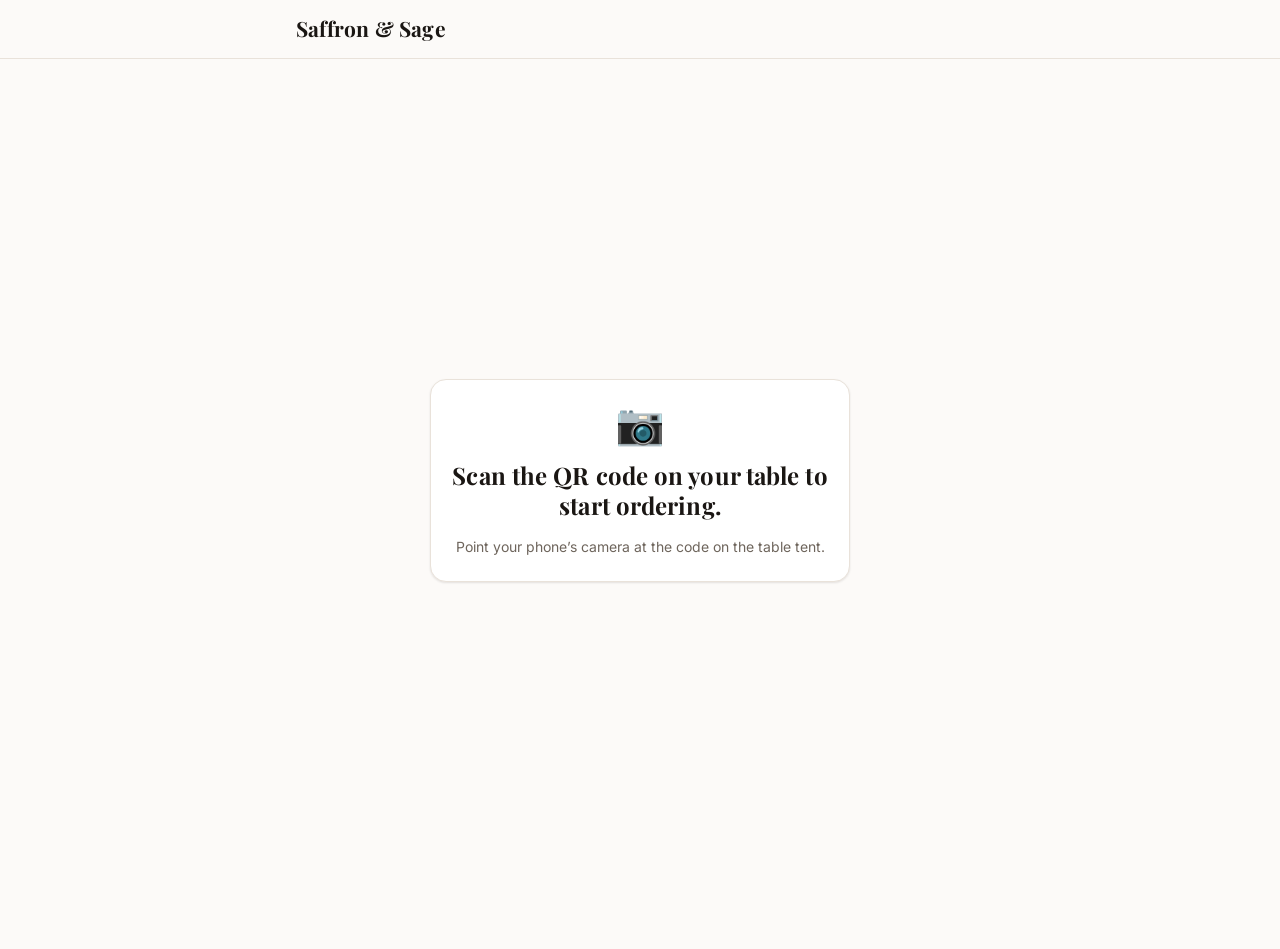
==== src/main/resources/static/customer/index.html @ c3baa916 "Initial commit: QR restaurant table-ordering system (RDBMS + Java OOP) Spring Boot 3 + Spring JDBC J" ====
<!DOCTYPE html>
<html lang="en">
<head>
  <meta charset="utf-8" />
  <meta name="viewport" content="width=device-width, initial-scale=1, viewport-fit=cover" />
  <meta name="color-scheme" content="light" />
  <meta name="theme-color" content="#C2410C" />
  <title>Order at your table · Saffron &amp; Sage</title>
  <link rel="stylesheet" href="../fonts/fonts.css" />
  <link rel="stylesheet" href="styles.css" />
</head>
<body data-screen="loading">
  <a class="skip-link" href="#main">Skip to content</a>

  <header class="app-header">
    <div class="app-header__inner">
      <p class="brand">Saffron &amp; Sage</p>
      <p class="table-pill" id="table-label"></p>
    </div>
  </header>

  <div class="banner" id="global-banner" role="alert" hidden>
    <span class="banner__text" id="global-banner-text"></span>
    <button class="btn btn--ghost btn--sm" id="global-banner-retry" type="button" hidden>Retry</button>
  </div>

  <main class="main" id="main">
    <!-- Loading -->
    <section class="screen screen--center" id="screen-loading">
      <div class="spinner" role="status" aria-label="Loading your table"></div>
      <p class="muted">Loading your table…</p>
    </section>

    <!-- No table token in the URL -->
    <section class="screen screen--center" id="screen-scan" hidden>
      <div class="empty-card">
        <p class="empty-card__emoji" aria-hidden="true">📷</p>
        <h1 class="screen-title">Scan the QR code on your table to start ordering.</h1>
        <p class="muted">Point your phone’s camera at the code on the table tent.</p>
      </div>
    </section>

    <!-- Fatal problem (invalid QR, unreachable server) -->
    <section class="screen screen--center" id="screen-error" hidden>
      <div class="empty-card">
        <p class="empty-card__emoji" aria-hidden="true">⚠️</p>
        <h1 class="screen-title" id="fatal-title">Something went wrong</h1>
        <p class="muted" id="fatal-text"></p>
        <button class="btn btn--primary" id="fatal-retry" type="button">Retry</button>
      </div>
    </section>

    <!-- Menu -->
    <section class="screen" id="screen-menu" hidden>
      <div class="menu-sticky">
        <div class="menu-toolbar">
          <label class="search" for="menu-search">
            <span class="search__icon" aria-hidden="true">🔍</span>
            <input class="search__input" id="menu-search" type="search" placeholder="Search dishes…"
                   autocomplete="off" enterkeyhint="search" />
          </label>
        </div>
        <div class="tabs" id="menu-tabs" role="tablist" aria-label="Menu categories"></div>
      </div>
      <div class="menu-list" id="menu-list" role="tabpanel" aria-label="Menu items"></div>
    </section>

    <!-- Order tracking -->
    <section class="screen" id="screen-tracking" hidden>
      <div class="track-head">
        <p class="eyebrow" id="track-table"></p>
        <h1 class="screen-title" id="track-title">Your order</h1>
        <p class="muted" id="track-subtitle"></p>
      </div>

      <div class="callout callout--danger" id="track-cancelled" role="alert" hidden>
        <p class="callout__title">This order was cancelled</p>
        <p class="muted">If this was unexpected, please speak to a member of staff.</p>
      </div>

      <ol class="steps" id="track-stepper" aria-label="Order progress"></ol>

      <div class="card">
        <h2 class="card__title">Items</h2>
        <ul class="order-lines" id="track-items"></ul>
        <div class="total-row">
          <span>Total</span>
          <span class="total-row__value" id="track-total">₹0.00</span>
        </div>
        <p class="notes-out" id="track-notes" hidden></p>
      </div>

      <div class="track-actions">
        <button class="btn btn--ghost btn--block" id="btn-order-more" type="button">Order More</button>
        <button class="btn btn--primary btn--block" id="btn-request-bill" type="button">Request Bill</button>
      </div>
    </section>
  </main>

  <!-- Sticky cart bar -->
  <footer class="cart-bar" id="cart-bar" hidden>
    <button class="cart-bar__inner" id="cart-bar-open" type="button" aria-haspopup="dialog">
      <span class="cart-bar__count" id="cart-count">0 items</span>
      <span class="cart-bar__cta">View cart</span>
      <span class="cart-bar__total" id="cart-total" aria-live="polite">₹0.00</span>
    </button>
  </footer>

  <!-- Cart drawer -->
  <div class="scrim" id="cart-scrim"></div>
  <aside class="drawer" id="cart-drawer" role="dialog" aria-modal="true"
         aria-labelledby="cart-title" aria-hidden="true">
    <div class="drawer__grip" aria-hidden="true"></div>
    <header class="drawer__head">
      <h2 class="drawer__title" id="cart-title">Your cart</h2>
      <button class="icon-btn" id="cart-close" type="button" aria-label="Close cart">✕</button>
    </header>
    <div class="drawer__body">
      <div class="inline-error" id="cart-error" role="alert" hidden>
        <p class="inline-error__text" id="cart-error-text"></p>
        <button class="btn btn--ghost btn--sm" id="cart-error-retry" type="button" hidden>Retry</button>
      </div>
      <p class="muted cart-empty" id="cart-empty" hidden>Your cart is empty.</p>
      <ul class="cart-lines" id="cart-lines"></ul>
      <div class="field">
        <label class="field__label" for="special-notes">Special instructions</label>
        <textarea class="field__input" id="special-notes" maxlength="255" rows="3"
                  placeholder="Allergies, spice level, serving notes…"></textarea>
        <p class="field__hint"><span id="notes-count">0</span>/255 characters</p>
      </div>
    </div>
    <footer class="drawer__foot">
      <div class="total-row">
        <span>Total</span>
        <span class="total-row__value" id="cart-foot-total" aria-live="polite">₹0.00</span>
      </div>
      <button class="btn btn--primary btn--block" id="place-order" type="button">Place Order</button>
    </footer>
  </aside>

  <!-- Bill preview panel -->
  <div class="scrim" id="bill-scrim"></div>
  <aside class="drawer drawer--right" id="bill-panel" role="dialog" aria-modal="true"
         aria-labelledby="bill-title" aria-hidden="true">
    <header class="drawer__head">
      <h2 class="drawer__title" id="bill-title">Request the bill</h2>
      <button class="icon-btn" id="bill-close" type="button" aria-label="Close">✕</button>
    </header>
    <div class="drawer__body">
      <div class="callout callout--ok">
        <p class="callout__title">A member of staff has been notified</p>
        <p class="muted">Your bill will be brought to the table shortly.</p>
      </div>
      <ul class="bill-lines" id="bill-lines"></ul>
      <div class="bill-totals" id="bill-totals" hidden>
        <div class="total-row"><span>Subtotal</span><span id="bill-subtotal">₹0.00</span></div>
        <div class="total-row"><span>GST (5%)</span><span id="bill-gst">₹0.00</span></div>
        <div class="total-row total-row--grand"><span>Grand total</span><span id="bill-grand">₹0.00</span></div>
      </div>
      <p class="muted" id="bill-status">Loading your orders…</p>
      <p class="callout callout--warn">Preview only — the final bill is issued by staff.</p>
    </div>
  </aside>

  <script src="app.js" defer></script>
</body>
</html>
---- src/main/resources/static/fonts/fonts.css ----
﻿/* Local font bundle - Google Fonts woff2 files vendored locally so the app works offline. */
@font-face {
  font-family: 'Inter';
  font-style: normal;
  font-weight: 400;
  font-display: swap;
  src: url(inter-latin-ext-1.woff2) format('woff2');
  unicode-range: U+0100-02BA, U+02BD-02C5, U+02C7-02CC, U+02CE-02D7, U+02DD-02FF, U+0304, U+0308, U+0329, U+1D00-1DBF, U+1E00-1E9F, U+1EF2-1EFF, U+2020, U+20A0-20AB, U+20AD-20C4, U+2113, U+2C60-2C7F, U+A720-A7FF;
}
@font-face {
  font-family: 'Inter';
  font-style: normal;
  font-weight: 400;
  font-display: swap;
  src: url(inter-latin-2.woff2) format('woff2');
  unicode-range: U+0000-00FF, U+0131, U+0152-0153, U+02BB-02BC, U+02C6, U+02DA, U+02DC, U+0304, U+0308, U+0329, U+2000-206F, U+20AC, U+2122, U+2191, U+2193, U+2212, U+2215, U+FEFF, U+FFFD;
}
@font-face {
  font-family: 'Inter';
  font-style: normal;
  font-weight: 500;
  font-display: swap;
  src: url(inter-latin-ext-3.woff2) format('woff2');
  unicode-range: U+0100-02BA, U+02BD-02C5, U+02C7-02CC, U+02CE-02D7, U+02DD-02FF, U+0304, U+0308, U+0329, U+1D00-1DBF, U+1E00-1E9F, U+1EF2-1EFF, U+2020, U+20A0-20AB, U+20AD-20C4, U+2113, U+2C60-2C7F, U+A720-A7FF;
}
@font-face {
  font-family: 'Inter';
  font-style: normal;
  font-weight: 500;
  font-display: swap;
  src: url(inter-latin-4.woff2) format('woff2');
  unicode-range: U+0000-00FF, U+0131, U+0152-0153, U+02BB-02BC, U+02C6, U+02DA, U+02DC, U+0304, U+0308, U+0329, U+2000-206F, U+20AC, U+2122, U+2191, U+2193, U+2212, U+2215, U+FEFF, U+FFFD;
}
@font-face {
  font-family: 'Inter';
  font-style: normal;
  font-weight: 600;
  font-display: swap;
  src: url(inter-latin-ext-5.woff2) format('woff2');
  unicode-range: U+0100-02BA, U+02BD-02C5, U+02C7-02CC, U+02CE-02D7, U+02DD-02FF, U+0304, U+0308, U+0329, U+1D00-1DBF, U+1E00-1E9F, U+1EF2-1EFF, U+2020, U+20A0-20AB, U+20AD-20C4, U+2113, U+2C60-2C7F, U+A720-A7FF;
}
@font-face {
  font-family: 'Inter';
  font-style: normal;
  font-weight: 600;
  font-display: swap;
  src: url(inter-latin-6.woff2) format('woff2');
  unicode-range: U+0000-00FF, U+0131, U+0152-0153, U+02BB-02BC, U+02C6, U+02DA, U+02DC, U+0304, U+0308, U+0329, U+2000-206F, U+20AC, U+2122, U+2191, U+2193, U+2212, U+2215, U+FEFF, U+FFFD;
}
@font-face {
  font-family: 'Inter';
  font-style: normal;
  font-weight: 700;
  font-display: swap;
  src: url(inter-latin-ext-7.woff2) format('woff2');
  unicode-range: U+0100-02BA, U+02BD-02C5, U+02C7-02CC, U+02CE-02D7, U+02DD-02FF, U+0304, U+0308, U+0329, U+1D00-1DBF, U+1E00-1E9F, U+1EF2-1EFF, U+2020, U+20A0-20AB, U+20AD-20C4, U+2113, U+2C60-2C7F, U+A720-A7FF;
}
@font-face {
  font-family: 'Inter';
  font-style: normal;
  font-weight: 700;
  font-display: swap;
  src: url(inter-latin-8.woff2) format('woff2');
  unicode-range: U+0000-00FF, U+0131, U+0152-0153, U+02BB-02BC, U+02C6, U+02DA, U+02DC, U+0304, U+0308, U+0329, U+2000-206F, U+20AC, U+2122, U+2191, U+2193, U+2212, U+2215, U+FEFF, U+FFFD;
}
@font-face {
  font-family: 'Inter';
  font-style: normal;
  font-weight: 800;
  font-display: swap;
  src: url(inter-latin-ext-9.woff2) format('woff2');
  unicode-range: U+0100-02BA, U+02BD-02C5, U+02C7-02CC, U+02CE-02D7, U+02DD-02FF, U+0304, U+0308, U+0329, U+1D00-1DBF, U+1E00-1E9F, U+1EF2-1EFF, U+2020, U+20A0-20AB, U+20AD-20C4, U+2113, U+2C60-2C7F, U+A720-A7FF;
}
@font-face {
  font-family: 'Inter';
  font-style: normal;
  font-weight: 800;
  font-display: swap;
  src: url(inter-latin-10.woff2) format('woff2');
  unicode-range: U+0000-00FF, U+0131, U+0152-0153, U+02BB-02BC, U+02C6, U+02DA, U+02DC, U+0304, U+0308, U+0329, U+2000-206F, U+20AC, U+2122, U+2191, U+2193, U+2212, U+2215, U+FEFF, U+FFFD;
}
@font-face {
  font-family: 'Playfair Display';
  font-style: normal;
  font-weight: 600;
  font-display: swap;
  src: url(playfair-latin-ext-1.woff2) format('woff2');
  unicode-range: U+0100-02BA, U+02BD-02C5, U+02C7-02CC, U+02CE-02D7, U+02DD-02FF, U+0304, U+0308, U+0329, U+1D00-1DBF, U+1E00-1E9F, U+1EF2-1EFF, U+2020, U+20A0-20AB, U+20AD-20C4, U+2113, U+2C60-2C7F, U+A720-A7FF;
}
@font-face {
  font-family: 'Playfair Display';
  font-style: normal;
  font-weight: 600;
  font-display: swap;
  src: url(playfair-latin-2.woff2) format('woff2');
  unicode-range: U+0000-00FF, U+0131, U+0152-0153, U+02BB-02BC, U+02C6, U+02DA, U+02DC, U+0304, U+0308, U+0329, U+2000-206F, U+20AC, U+2122, U+2191, U+2193, U+2212, U+2215, U+FEFF, U+FFFD;
}
@font-face {
  font-family: 'Playfair Display';
  font-style: normal;
  font-weight: 700;
  font-display: swap;
  src: url(playfair-latin-ext-3.woff2) format('woff2');
  unicode-range: U+0100-02BA, U+02BD-02C5, U+02C7-02CC, U+02CE-02D7, U+02DD-02FF, U+0304, U+0308, U+0329, U+1D00-1DBF, U+1E00-1E9F, U+1EF2-1EFF, U+2020, U+20A0-20AB, U+20AD-20C4, U+2113, U+2C60-2C7F, U+A720-A7FF;
}
@font-face {
  font-family: 'Playfair Display';
  font-style: normal;
  font-weight: 700;
  font-display: swap;
  src: url(playfair-latin-4.woff2) format('woff2');
  unicode-range: U+0000-00FF, U+0131, U+0152-0153, U+02BB-02BC, U+02C6, U+02DA, U+02DC, U+0304, U+0308, U+0329, U+2000-206F, U+20AC, U+2122, U+2191, U+2193, U+2212, U+2215, U+FEFF, U+FFFD;
}
---- src/main/resources/static/customer/styles.css ----
/* ==========================================================================
   Saffron & Sage — customer table-ordering UI
   Mobile-first. One accent colour, an 8px spacing scale, soft shadows,
   sticky header + cart bar, safe-area insets, >=44px touch targets.
   ========================================================================== */

/* ---------- Design tokens ---------- */
:root {
  /* The single accent colour (warm terracotta) */
  --accent: #C2410C;
  --accent-strong: #9A3412;
  --accent-tint: #FBEDE6;
  --on-accent: #FFFFFF;

  /* Surfaces and text */
  --bg: #FCFAF8;
  --surface: #FFFFFF;
  --surface-2: #F4F0EC;
  --text: #1A1613;
  --text-muted: #6E655C;
  --border: #E9E2DA;

  /* Semantic status colours (not the accent) */
  --veg: #14652F;
  --veg-bg: #E4F4EA;
  --nonveg: #B42318;
  --nonveg-bg: #FCEBE9;
  --neutral: #57534E;
  --neutral-bg: #F0EDE9;
  --danger-bg: #FCEBE9;
  --danger-text: #912018;
  --ok-bg: #E4F4EA;
  --ok-text: #14652F;
  --warn-bg: #FFF6E5;
  --warn-text: #8A5A00;

  /* 8px spacing scale */
  --space-1: 8px;
  --space-2: 16px;
  --space-3: 24px;
  --space-4: 32px;
  --space-5: 40px;
  --space-6: 48px;
  --space-7: 56px;
  --space-8: 64px;
  --space-half: 4px;

  /* Radii */
  --radius-sm: 8px;
  --radius: 12px;
  --radius-lg: 16px;
  --radius-pill: 999px;

  /* Soft shadows */
  --shadow-sm: 0 1px 2px rgba(26, 22, 19, .06), 0 1px 3px rgba(26, 22, 19, .05);
  --shadow-md: 0 6px 16px rgba(26, 22, 19, .10);
  --shadow-lg: 0 16px 40px rgba(26, 22, 19, .18);

  --header-h: 58px;
  --maxw: 720px;
  --cartbar-h: 76px;
}

/* ---------- Reset / base ---------- */
*, *::before, *::after { box-sizing: border-box; }
[hidden] { display: none !important; }

html, body { height: 100%; }

body {
  margin: 0;
  background: var(--bg);
  color: var(--text);
  font-family: 'Inter', system-ui, -apple-system, 'Segoe UI', sans-serif;
  font-size: 16px;
  line-height: 1.5;
  -webkit-text-size-adjust: 100%;
  -webkit-font-smoothing: antialiased;
}

h1, h2, h3, p, ul, ol, figure { margin: 0; }
ul, ol { padding: 0; list-style: none; }
button { font: inherit; color: inherit; }
img { max-width: 100%; display: block; }

:focus-visible {
  outline: 3px solid var(--accent);
  outline-offset: 2px;
  border-radius: var(--radius-sm);
}

.muted { color: var(--text-muted); font-size: 14px; }

.skip-link {
  position: absolute;
  left: var(--space-2);
  top: -100px;
  z-index: 100;
  background: var(--accent);
  color: var(--on-accent);
  padding: var(--space-1) var(--space-2);
  border-radius: var(--radius);
  text-decoration: none;
  transition: top .15s ease;
}
.skip-link:focus { top: var(--space-2); }

/* ---------- Header ---------- */
.app-header {
  position: sticky;
  top: 0;
  z-index: 30;
  background: rgba(252, 250, 248, .92);
  backdrop-filter: blur(10px);
  border-bottom: 1px solid var(--border);
  padding-top: env(safe-area-inset-top);
}
.app-header__inner {
  max-width: var(--maxw);
  margin: 0 auto;
  min-height: var(--header-h);
  padding: 0 var(--space-2);
  display: flex;
  align-items: center;
  justify-content: space-between;
  gap: var(--space-2);
}
.brand {
  font-family: 'Playfair Display', Georgia, serif;
  font-weight: 700;
  font-size: 21px;
  letter-spacing: .2px;
  color: var(--text);
}
.table-pill {
  font-size: 13px;
  font-weight: 600;
  color: var(--accent);
  background: var(--accent-tint);
  padding: 5px 12px;
  border-radius: var(--radius-pill);
  white-space: nowrap;
}
.table-pill:empty { display: none; }

/* ---------- Global banner ---------- */
.banner {
  position: sticky;
  top: calc(var(--header-h) + env(safe-area-inset-top));
  z-index: 25;
  display: flex;
  align-items: center;
  gap: var(--space-1);
  max-width: calc(var(--maxw) - var(--space-4));
  margin: var(--space-1) auto 0;
  padding: var(--space-1) var(--space-2);
  background: var(--danger-bg);
  color: var(--danger-text);
  border: 1px solid rgba(180, 35, 24, .18);
  border-radius: var(--radius);
  box-shadow: var(--shadow-sm);
  font-size: 14px;
}
.banner__text { flex: 1; }

/* ---------- Layout ---------- */
.main {
  max-width: var(--maxw);
  margin: 0 auto;
  padding: var(--space-2) var(--space-2) var(--space-8);
}
body[data-screen="menu"] .main { padding-bottom: calc(var(--cartbar-h) + var(--space-4)); }

.screen--center {
  min-height: calc(100dvh - var(--header-h) - var(--space-4) - env(safe-area-inset-top));
  display: flex;
  flex-direction: column;
  align-items: center;
  justify-content: center;
  text-align: center;
  gap: var(--space-2);
}

.screen-title {
  font-family: 'Playfair Display', Georgia, serif;
  font-weight: 700;
  font-size: 24px;
  line-height: 1.25;
  letter-spacing: .1px;
}
.eyebrow {
  font-size: 13px;
  font-weight: 600;
  letter-spacing: .06em;
  text-transform: uppercase;
  color: var(--accent);
  margin-bottom: var(--space-half);
}
.track-head { margin-bottom: var(--space-3); }
.track-head .muted { margin-top: var(--space-half); }

.empty-card {
  background: var(--surface);
  border: 1px solid var(--border);
  border-radius: var(--radius-lg);
  box-shadow: var(--shadow-sm);
  padding: var(--space-3) var(--space-2);
  display: flex;
  flex-direction: column;
  align-items: center;
  gap: var(--space-2);
  max-width: 420px;
}
.empty-card__emoji { font-size: 40px; line-height: 1; }

.spinner {
  width: 34px;
  height: 34px;
  border-radius: 50%;
  border: 3px solid var(--accent-tint);
  border-top-color: var(--accent);
  animation: spin .8s linear infinite;
}
@keyframes spin { to { transform: rotate(360deg); } }

/* ---------- Buttons ---------- */
.btn {
  display: inline-flex;
  align-items: center;
  justify-content: center;
  gap: var(--space-half);
  min-height: 44px;
  padding: 0 var(--space-2);
  border-radius: var(--radius);
  border: 1px solid transparent;
  background: var(--surface-2);
  color: var(--text);
  font-weight: 600;
  font-size: 15px;
  line-height: 1;
  cursor: pointer;
  transition: background-color .15s ease, border-color .15s ease, opacity .15s ease;
}
.btn--primary { background: var(--accent); color: var(--on-accent); }
.btn--primary:hover { background: var(--accent-strong); }
.btn--ghost { background: var(--surface); border-color: var(--border); }
.btn--ghost:hover { background: var(--surface-2); }
.btn--block { width: 100%; }
.btn--sm { min-height: 44px; padding: 0 var(--space-1); font-size: 14px; }
.btn:disabled { opacity: .55; cursor: default; }

.icon-btn {
  display: inline-flex;
  align-items: center;
  justify-content: center;
  width: 44px;
  height: 44px;
  border: none;
  border-radius: var(--radius-pill);
  background: transparent;
  color: var(--text-muted);
  font-size: 18px;
  cursor: pointer;
  transition: background-color .15s ease, color .15s ease;
}
.icon-btn:hover { background: var(--surface-2); color: var(--text); }

/* ---------- Menu ---------- */
.menu-sticky {
  position: sticky;
  top: calc(var(--header-h) + env(safe-area-inset-top));
  z-index: 12;
  background: var(--bg);
  padding-top: var(--space-2);
  margin: 0 calc(var(--space-2) * -1);
  padding-inline: var(--space-2);
  border-bottom: 1px solid var(--border);
}

.menu-toolbar { margin-bottom: var(--space-1); }

.search {
  display: flex;
  align-items: center;
  gap: var(--space-1);
  background: var(--surface);
  border: 1px solid var(--border);
  border-radius: var(--radius);
  padding: 0 var(--space-2);
  min-height: 48px;
  box-shadow: var(--shadow-sm);
}
.search__icon { font-size: 15px; opacity: .7; }
.search__input {
  flex: 1;
  min-width: 0;
  border: none;
  background: transparent;
  font: inherit;
  color: var(--text);
  padding: var(--space-1) 0;
}
.search__input:focus { outline: none; }
.search:focus-within { border-color: var(--accent); box-shadow: 0 0 0 3px var(--accent-tint); }

.tabs {
  display: flex;
  gap: var(--space-1);
  overflow-x: auto;
  padding: var(--space-1) 0;
  scrollbar-width: none;
  -webkit-overflow-scrolling: touch;
}
.tabs::-webkit-scrollbar { display: none; }
.tab {
  flex: 0 0 auto;
  min-height: 40px;
  padding: 0 var(--space-2);
  display: inline-flex;
  align-items: center;
  border-radius: var(--radius-pill);
  border: 1px solid var(--border);
  background: var(--surface);
  color: var(--text-muted);
  font-size: 14px;
  font-weight: 600;
  white-space: nowrap;
  cursor: pointer;
  transition: background-color .15s ease, color .15s ease, border-color .15s ease;
}
.tab[aria-selected="true"] {
  background: var(--accent);
  border-color: var(--accent);
  color: var(--on-accent);
}

.menu-list { padding-top: var(--space-3); }
.menu-group { margin-bottom: var(--space-4); }
.menu-group__title {
  font-family: 'Playfair Display', Georgia, serif;
  font-weight: 700;
  font-size: 19px;
}
.menu-group__desc { color: var(--text-muted); font-size: 14px; margin-top: var(--space-half); }
.items { display: grid; gap: var(--space-1); margin-top: var(--space-2); }

.empty-note {
  background: var(--surface);
  border: 1px dashed var(--border);
  border-radius: var(--radius-lg);
  padding: var(--space-3) var(--space-2);
  text-align: center;
  color: var(--text-muted);
}

/* ---------- Item card ---------- */
.item {
  display: flex;
  align-items: flex-start;
  justify-content: space-between;
  gap: var(--space-2);
  background: var(--surface);
  border: 1px solid var(--border);
  border-radius: var(--radius-lg);
  box-shadow: var(--shadow-sm);
  padding: var(--space-2);
}
.item--out { background: var(--surface-2); }
.item__body { min-width: 0; flex: 1; }
.item__headline { display: flex; align-items: baseline; flex-wrap: wrap; gap: var(--space-1); }
.item__name { font-size: 16px; font-weight: 600; }
.item__desc { color: var(--text-muted); font-size: 14px; margin-top: var(--space-half); }
.item__meta { display: flex; flex-wrap: wrap; align-items: center; gap: var(--space-1); margin-top: var(--space-1); }
.item__price { font-weight: 700; font-size: 15px; }
.item--out .item__name, .item--out .item__price { color: var(--text-muted); }
.item__action { flex: 0 0 auto; padding-top: 2px; }

.pill {
  display: inline-flex;
  align-items: center;
  font-size: 11px;
  font-weight: 700;
  letter-spacing: .04em;
  text-transform: uppercase;
  padding: 3px 9px;
  border-radius: var(--radius-pill);
  white-space: nowrap;
}
.pill--veg { background: var(--veg-bg); color: var(--veg); }
.pill--nonveg { background: var(--nonveg-bg); color: var(--nonveg); }
.pill--neutral { background: var(--neutral-bg); color: var(--neutral); }

.chip {
  display: inline-flex;
  align-items: center;
  font-size: 12px;
  font-weight: 600;
  color: var(--text-muted);
  background: var(--surface-2);
  border-radius: var(--radius-pill);
  padding: 3px 9px;
}
.chip--out { background: var(--danger-bg); color: var(--danger-text); }

/* ---------- Quantity stepper ---------- */
.stepper {
  display: inline-flex;
  align-items: center;
  border: 1px solid var(--border);
  border-radius: var(--radius-pill);
  background: var(--surface);
  overflow: hidden;
}
.stepper__btn {
  width: 44px;
  height: 44px;
  display: inline-flex;
  align-items: center;
  justify-content: center;
  border: none;
  background: transparent;
  color: var(--accent);
  font-size: 20px;
  font-weight: 700;
  cursor: pointer;
}
.stepper__btn:hover { background: var(--accent-tint); }
.stepper__btn:disabled { color: var(--text-muted); cursor: default; }
.stepper__btn:disabled:hover { background: transparent; }
.stepper__qty {
  min-width: 30px;
  text-align: center;
  font-weight: 700;
  font-size: 15px;
}

/* ---------- Cart bar ---------- */
.cart-bar {
  position: fixed;
  left: 0;
  right: 0;
  bottom: 0;
  z-index: 20;
  padding: 0 var(--space-2) calc(var(--space-1) + env(safe-area-inset-bottom));
  pointer-events: none;
}
.cart-bar__inner {
  pointer-events: auto;
  display: flex;
  align-items: center;
  gap: var(--space-1);
  width: 100%;
  max-width: calc(var(--maxw) - var(--space-4));
  margin: 0 auto;
  min-height: 56px;
  padding: 0 var(--space-2);
  border: none;
  border-radius: var(--radius-lg);
  background: var(--accent);
  color: var(--on-accent);
  box-shadow: var(--shadow-lg);
  cursor: pointer;
  font-weight: 600;
}
.cart-bar__count { font-size: 14px; opacity: .95; }
.cart-bar__cta { flex: 1; text-align: center; font-size: 15px; }
.cart-bar__total { font-size: 16px; font-weight: 700; }

/* ---------- Overlays ---------- */
.scrim {
  position: fixed;
  inset: 0;
  z-index: 40;
  background: rgba(26, 22, 19, .45);
  opacity: 0;
  visibility: hidden;
  transition: opacity .25s ease, visibility .25s ease;
}
.scrim.is-open { opacity: 1; visibility: visible; }

.drawer {
  position: fixed;
  z-index: 50;
  left: 0;
  right: 0;
  bottom: 0;
  display: flex;
  flex-direction: column;
  max-height: 90dvh;
  background: var(--surface);
  border-radius: var(--radius-lg) var(--radius-lg) 0 0;
  box-shadow: var(--shadow-lg);
  transform: translateY(102%);
  visibility: hidden;
  transition: transform .3s cubic-bezier(.22, .61, .36, 1), visibility .3s;
}
.drawer.is-open { transform: translateY(0); visibility: visible; }
.drawer__grip {
  width: 40px;
  height: 4px;
  border-radius: var(--radius-pill);
  background: var(--border);
  margin: var(--space-1) auto var(--space-half);
}
.drawer__head {
  display: flex;
  align-items: center;
  justify-content: space-between;
  gap: var(--space-1);
  padding: var(--space-1) var(--space-2) var(--space-1);
  border-bottom: 1px solid var(--border);
}
.drawer__title {
  font-family: 'Playfair Display', Georgia, serif;
  font-weight: 700;
  font-size: 20px;
}
.drawer__body {
  flex: 1;
  overflow-y: auto;
  padding: var(--space-2);
  -webkit-overflow-scrolling: touch;
}
.drawer__foot {
  border-top: 1px solid var(--border);
  padding: var(--space-2);
  padding-bottom: calc(var(--space-2) + env(safe-area-inset-bottom));
  background: var(--surface);
}
.drawer__foot .btn { margin-top: var(--space-1); }

/* ---------- Cart lines ---------- */
.cart-empty { text-align: center; padding: var(--space-3) 0; }
.cart-lines { display: block; }
.cart-line {
  display: grid;
  grid-template-columns: 1fr auto;
  gap: var(--space-1) var(--space-2);
  align-items: start;
  padding: var(--space-2) 0;
  border-bottom: 1px solid var(--border);
}
.cart-line:last-child { border-bottom: none; }
.cart-line__info { min-width: 0; }
.cart-line__name { font-weight: 600; }
.cart-line__meta { color: var(--text-muted); font-size: 13px; margin-top: 2px; }
.cart-line__warn { color: var(--danger-text); font-size: 12px; font-weight: 600; margin-top: var(--space-half); }
.cart-line__subtotal { font-weight: 700; text-align: right; }
.cart-line__actions {
  grid-column: 1 / -1;
  display: flex;
  align-items: center;
  justify-content: space-between;
  gap: var(--space-1);
  margin-top: var(--space-half);
}

/* ---------- Form field ---------- */
.field { margin-top: var(--space-3); }
.field__label { display: block; font-weight: 600; font-size: 14px; margin-bottom: var(--space-half); }
.field__input {
  width: 100%;
  border: 1px solid var(--border);
  border-radius: var(--radius);
  padding: var(--space-1) var(--space-2);
  font: inherit;
  color: var(--text);
  background: var(--surface);
  resize: vertical;
  min-height: 84px;
}
.field__input:focus { outline: none; border-color: var(--accent); box-shadow: 0 0 0 3px var(--accent-tint); }
.field__hint { color: var(--text-muted); font-size: 12px; margin-top: var(--space-half); text-align: right; }

/* ---------- Inline error / callouts ---------- */
.inline-error {
  display: flex;
  align-items: center;
  gap: var(--space-1);
  background: var(--danger-bg);
  color: var(--danger-text);
  border: 1px solid rgba(180, 35, 24, .18);
  border-radius: var(--radius);
  padding: var(--space-1) var(--space-2);
  margin-bottom: var(--space-2);
  font-size: 14px;
}
.inline-error__text { flex: 1; }

.callout {
  border-radius: var(--radius);
  padding: var(--space-2);
  border: 1px solid var(--border);
  background: var(--surface-2);
}
.callout__title { font-weight: 700; }
.callout--ok { background: var(--ok-bg); color: var(--ok-text); border-color: rgba(20, 101, 47, .18); }
.callout--danger { background: var(--danger-bg); color: var(--danger-text); border-color: rgba(180, 35, 24, .18); }
.callout--warn { background: var(--warn-bg); color: var(--warn-text); border-color: rgba(138, 90, 0, .18); font-weight: 600; font-size: 14px; margin-top: var(--space-2); }
.callout .muted { color: inherit; opacity: .85; }
#track-cancelled { margin-bottom: var(--space-3); }

/* ---------- Totals ---------- */
.total-row {
  display: flex;
  align-items: center;
  justify-content: space-between;
  gap: var(--space-2);
  padding: var(--space-1) 0;
  font-size: 15px;
}
.total-row__value { font-weight: 700; }
.total-row--grand { font-size: 18px; font-weight: 700; color: var(--accent); border-top: 1px solid var(--border); margin-top: var(--space-half); padding-top: var(--space-1); }

/* ---------- Tracking ---------- */
.steps {
  display: block;
  margin-bottom: var(--space-3);
}
.steps .step {
  position: relative;
  display: flex;
  align-items: center;
  gap: var(--space-2);
  padding: var(--space-1) 0 var(--space-1) 0;
}
.steps .step::before {
  content: "";
  position: absolute;
  left: 11px;
  top: 30px;
  bottom: -6px;
  width: 2px;
  background: var(--border);
}
.steps .step:last-child::before { display: none; }
.steps .step__dot {
  flex: 0 0 auto;
  width: 24px;
  height: 24px;
  border-radius: 50%;
  border: 2px solid var(--border);
  background: var(--surface);
  display: inline-flex;
  align-items: center;
  justify-content: center;
  font-size: 12px;
  z-index: 1;
}
.steps .step__label { font-weight: 600; color: var(--text-muted); font-size: 15px; }
.steps .step--done .step__dot { border-color: var(--accent); background: var(--accent-tint); }
.steps .step--done .step__dot::after { content: "✓"; color: var(--accent); font-weight: 700; }
.steps .step--done .step__label { color: var(--text); }
.steps .step--current .step__dot { border-color: var(--accent); background: var(--accent); box-shadow: 0 0 0 4px var(--accent-tint); }
.steps .step--current .step__label { color: var(--text); font-weight: 700; }

.order-lines { margin-bottom: var(--space-1); }
.order-line {
  display: flex;
  align-items: baseline;
  gap: var(--space-1);
  padding: var(--space-1) 0;
  border-bottom: 1px solid var(--border);
  font-size: 15px;
}
.order-line:last-child { border-bottom: none; }
.order-line__qty { color: var(--accent); font-weight: 700; min-width: 28px; }
.order-line__name { flex: 1; }
.order-line__sub { font-weight: 600; }

.card {
  background: var(--surface);
  border: 1px solid var(--border);
  border-radius: var(--radius-lg);
  box-shadow: var(--shadow-sm);
  padding: var(--space-2);
}
.card__title { font-size: 15px; font-weight: 700; margin-bottom: var(--space-1); }
.notes-out {
  margin-top: var(--space-1);
  font-size: 14px;
  color: var(--text-muted);
  background: var(--surface-2);
  border-radius: var(--radius);
  padding: var(--space-1) var(--space-2);
}

.track-actions { display: grid; gap: var(--space-1); margin-top: var(--space-3); }

/* ---------- Bill ---------- */
.bill-lines { margin-bottom: var(--space-2); }
.bill-line {
  display: flex;
  align-items: baseline;
  gap: var(--space-1);
  padding: var(--space-1) 0;
  border-bottom: 1px solid var(--border);
  font-size: 14px;
}
.bill-line:last-child { border-bottom: none; }
.bill-line__name { font-weight: 600; }
.bill-line__status { color: var(--text-muted); font-size: 12px; text-transform: uppercase; letter-spacing: .04em; }
.bill-line__amount { margin-left: auto; font-weight: 600; }
.bill-totals { border-top: 1px solid var(--border); padding-top: var(--space-1); }

/* ---------- Wider screens: drawers become side panels ---------- */
@media (min-width: 900px) {
  .drawer {
    left: auto;
    right: 0;
    top: 0;
    bottom: 0;
    width: 420px;
    max-height: none;
    border-radius: 0;
    transform: translateX(102%);
  }
  .drawer.is-open { transform: translateX(0); }
  .drawer__grip { display: none; }
  .drawer__head { padding-top: var(--space-2); }
}

/* ---------- Reduced motion ---------- */
@media (prefers-reduced-motion: reduce) {
  *, *::before, *::after {
    animation-duration: .001ms !important;
    animation-iteration-count: 1 !important;
    transition-duration: .001ms !important;
    scroll-behavior: auto !important;
  }
}
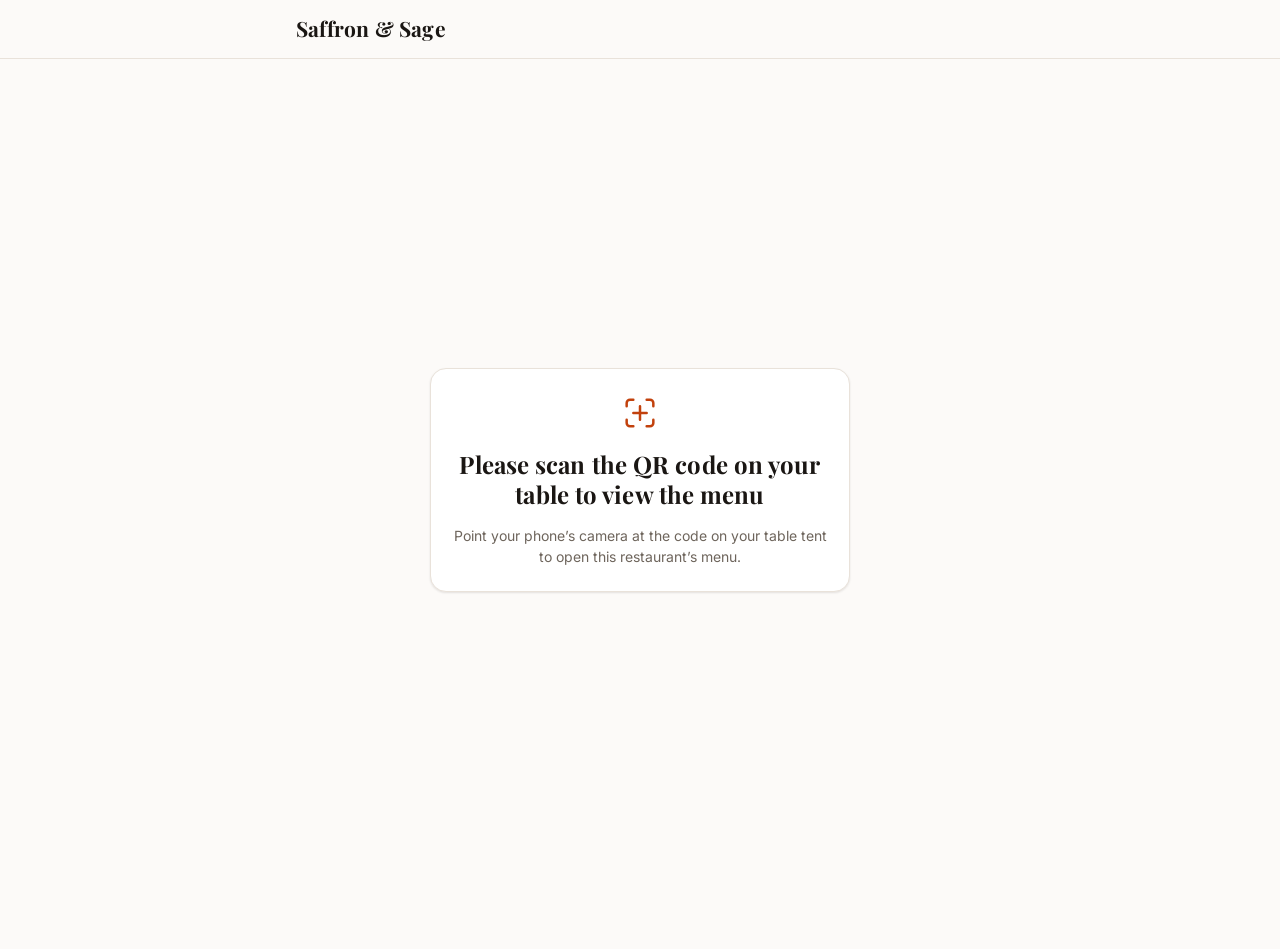
==== commit 9fd18e36: "UI revamp: landing page, kitchen board, customer scan screen - Replace public landing page with a re" ====
--- a/src/main/resources/static/customer/index.html
+++ b/src/main/resources/static/customer/index.html
@@ -31,12 +31,18 @@
       <p class="muted">Loading your table…</p>
     </section>
 
-    <!-- No table token in the URL -->
+    <!-- No table token in the URL, or the token did not resolve to a table -->
     <section class="screen screen--center" id="screen-scan" hidden>
       <div class="empty-card">
-        <p class="empty-card__emoji" aria-hidden="true">📷</p>
-        <h1 class="screen-title">Scan the QR code on your table to start ordering.</h1>
-        <p class="muted">Point your phone’s camera at the code on the table tent.</p>
+        <p class="empty-card__icon" aria-hidden="true">
+          <svg viewBox="0 0 24 24" width="40" height="40" fill="none" stroke="currentColor"
+               stroke-width="1.5" stroke-linecap="round" stroke-linejoin="round" focusable="false">
+            <path d="M4 8V6a2 2 0 0 1 2-2h2M16 4h2a2 2 0 0 1 2 2v2M20 16v2a2 2 0 0 1-2 2h-2M8 20H6a2 2 0 0 1-2-2v-2" />
+            <path d="M8 12h8M12 8v8" />
+          </svg>
+        </p>
+        <h1 class="screen-title">Please scan the QR code on your table to view the menu</h1>
+        <p class="muted">Point your phone’s camera at the code on your table tent to open this restaurant’s menu.</p>
       </div>
     </section>
 
--- a/src/main/resources/static/customer/styles.css
+++ b/src/main/resources/static/customer/styles.css
@@ -212,6 +212,8 @@
   max-width: 420px;
 }
 .empty-card__emoji { font-size: 40px; line-height: 1; }
+.empty-card__icon { color: var(--accent); line-height: 0; }
+.empty-card__icon svg { display: block; }
 
 .spinner {
   width: 34px;
